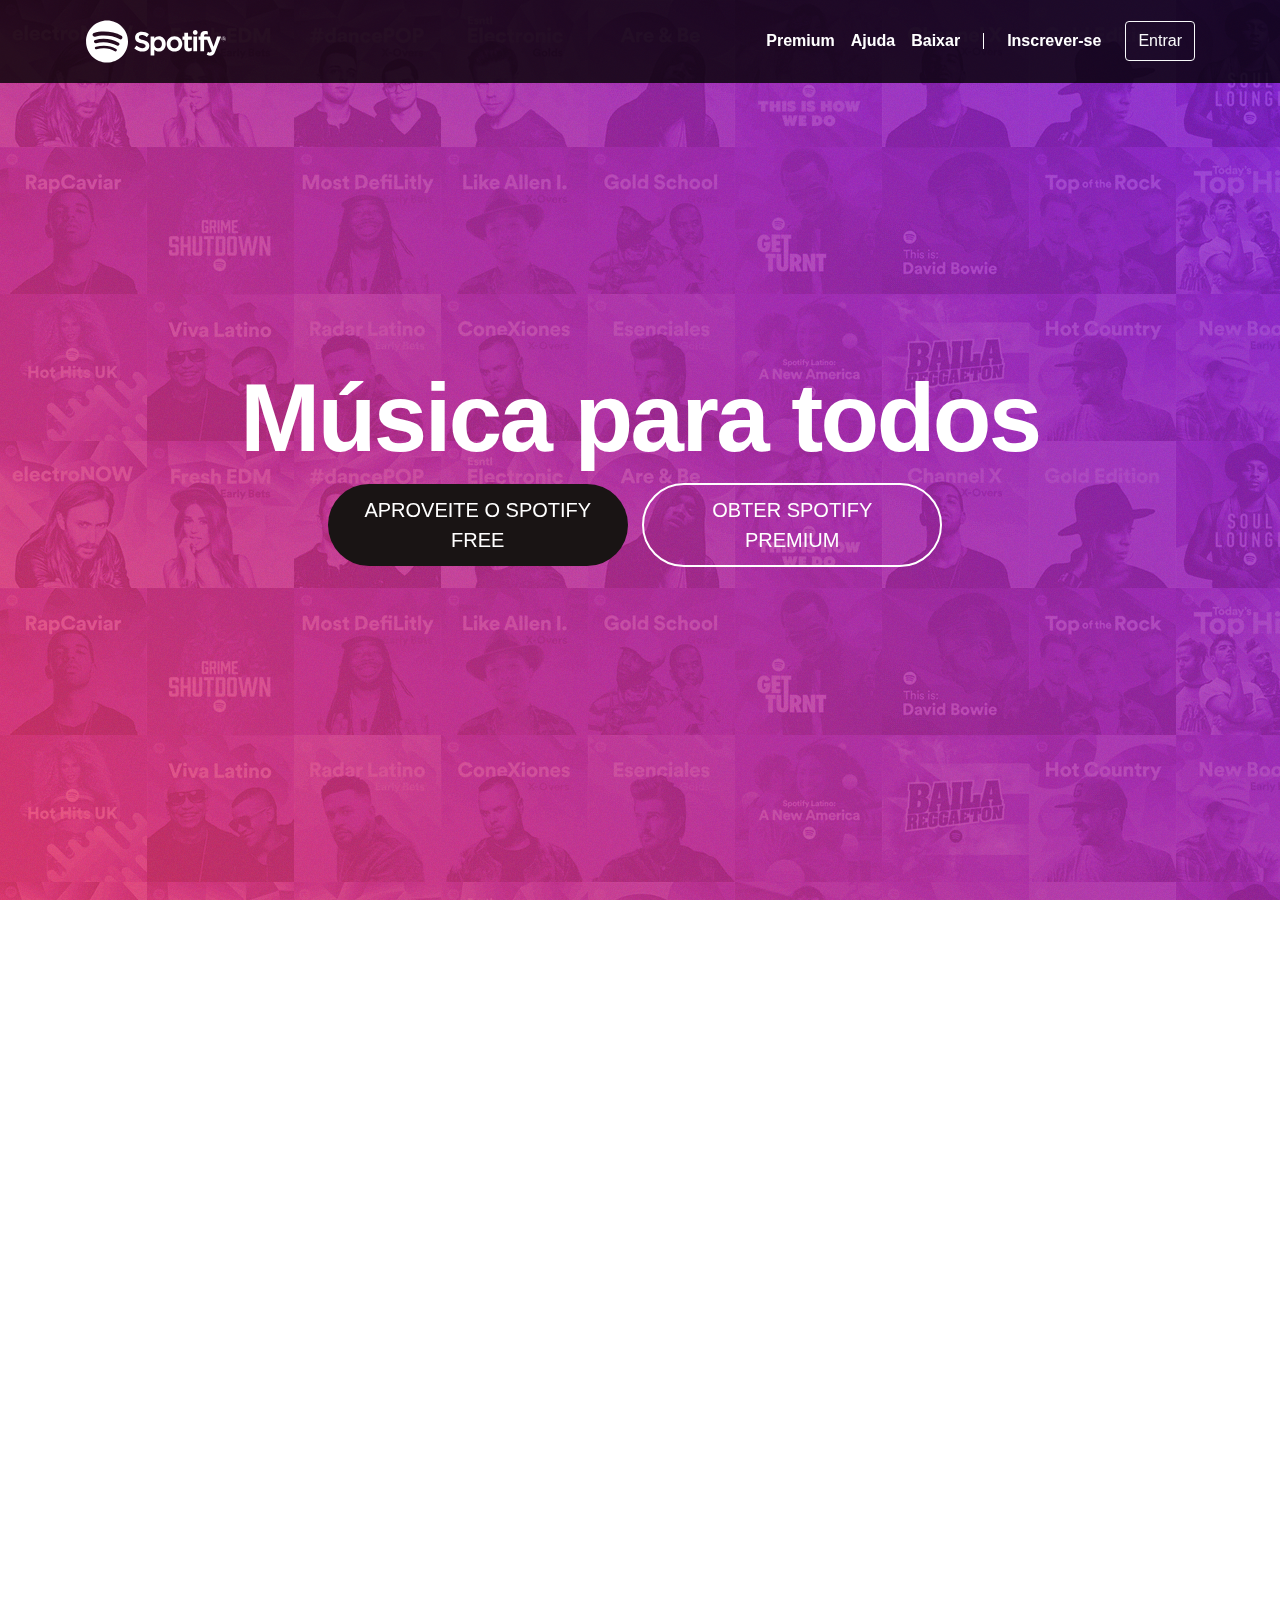
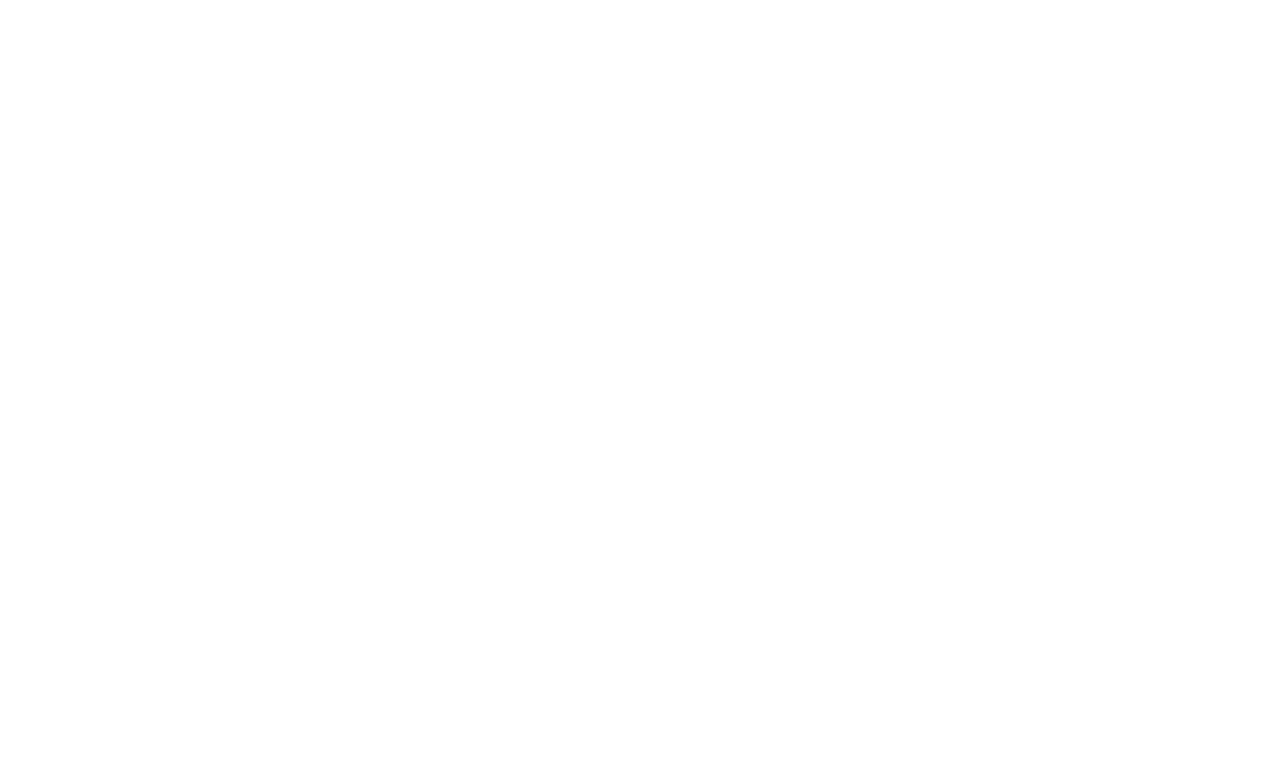
==== pages/index.html @ bf1ec8e9 "sign up page" ====
<!DOCTYPE html>
<html lang="pt-br">
  <head>
    <!-- Meta tags Obrigatórias -->
    <meta charset="utf-8">
    <meta name="viewport" content="width=device-width, initial-scale=1, shrink-to-fit=no">

    <!-- Bootstrap CSS -->
    <link rel="stylesheet" href="https://stackpath.bootstrapcdn.com/bootstrap/4.4.1/css/bootstrap.min.css" integrity="sha384-Vkoo8x4CGsO3+Hhxv8T/Q5PaXtkKtu6ug5TOeNV6gBiFeWPGFN9MuhOf23Q9Ifjh" crossorigin="anonymous">

    <link rel="stylesheet" href="../css/bootstrap.css">

    <!-- Font Awesome -->
    <link rel="stylesheet" href="https://use.fontawesome.com/releases/v5.3.1/css/all.css" integrity="sha384-mzrmE5qonljUremFsqc01SB46JvROS7bZs3IO2EmfFsd15uHvIt+Y8vEf7N7fWAU" crossorigin="anonymous">

    <!-- HTML5Shiv -->
    <!--[if lt IE 9]>
      <script src="https://oss.maxcdn.com/html5shiv/3.7.2/html5shiv.min.js"></script>
    <![endif]-->

    <!-- Estilo customizado -->
    <link rel="stylesheet" type="text/css" href="../css/index.css">

    <title>Música para todos - Spotify</title>
    <link rel="icon" href="../img/favicon.png">
  </head>
  <body>
    
    <header> <!-- Header begin -->

        <nav class="navbar navbar-expand-md navbar-light navbar-transparent navbar-mobile fixed-top"> <!-- Nav start -->

            <div class="container"> <!-- Container Start-->
    
                <a href="index.html" class="navbar-brand">
                    <img src="../img/spotify.svg" width="142" alt="Logo">
                </a>
    
                <button class="navbar-toggler" data-toggle="collapse" data-target="#main-nav">
                    <i class="fas fa-bars"></i>
                </button>
    
                <div class="collapse navbar-collapse" id="main-nav">
                    <ul class="navbar-nav ml-auto">
                        <li class="nav-item">
                            <a class="nav-link" href="">Premium</a>
                        </li>
                        <li class="nav-item">
                            <a class="nav-link" href="">Ajuda</a>
                        </li>
            
                        <li class="nav-item">
                            <a class="nav-link" href="">Baixar</a>
                        </li>
    
                        <li class="nav-item divisor d-none d-md-block">

                        </li>
                        
                        <li class="nav-item">
                            <a class="nav-link" href="">Inscrever-se</a>
                        </li>
                        
                        <button class="btn btn-outline-light ml-3">Entrar</button>
    
                        </li>
                    </ul>
                </div>
    
            </div> <!-- Container ends-->
                
        </nav> <!-- Nav end -->

    </header> <!-- Header ends -->

    <section id="home" class="d-flex"> <!-- home begin -->
        <div class="container align-self-center">
            <div class="row">
                <div class="col-md-12 capa mt-5">
                   
                    <div id="carousel-spotify" class="carousel slide" data-ride="carousel"> <!-- Carousel -->

                        <div class="carousel-inner"> <!-- Inner -->
                            <div class="carousel-item active">
                                <h1>Música para todos</h1>
                                <a href="signup.html" class="btn btn-custom btn-black btn-lg">
                                    Aproveite o Spotify Free
                                </a>
            
                                <a href="" class="btn btn-custom btn-white btn-lg">
                                    Obter Spotify Premium
                                </a>
                            </div>

                            <div class="carousel-item">
                                <h1>As melhores rádios</h1>          
                                <a href="" class="btn btn-custom btn-white btn-lg">
                                    <i class="fas fa-music"></i> Ouça agora
                                </a>
                            </div>
                        </div> <!-- Inner-->

                        <!-- Controles -->

                        <a href="#carousel-spotify" class="carousel-control-prev" data-slide="prev">
                            <i class="fas fa-angle-left fa-3x mr-auto"></i>
                        </a>

                        <a href="#carousel-spotify" class="carousel-control-next" data-slide="next">
                            <i class="fas fa-angle-right fa-3x ml-auto"></i>
                        </a>

                    </div> <!-- /Carousel-->

                </div>
            </div>
        </div>
    </section> <!-- home ends-->

    <section id="services" class="box"> <!-- Services -->
        <div class="container">
            <div class="row">

                <div class="col-md-6 d-none d-md-block"> <!-- Images -->
                    <div class="row albums">

                        <div class="col-md-6">
                            <img src="../img/img1.jpg" alt="Artist 1" class="img-fluid">
                        </div>
    
                        <div class="col-md-6">
                            <img src="../img/img2.jpg" alt="Artist 2" class="img-fluid">
                        </div>

                    </div>

                    <div class="row albums">

                        <div class="col-md-6">
                            <img src="../img/img3.jpg" alt="Artist 3" class="img-fluid">
                        </div>
    
                        <div class="col-md-6">
                            <img src="../img/img4.jpg" alt="Artist 4" class="img-fluid">
                        </div>

                    </div>

                </div> <!-- images end -->

                <div class="col-md-6"> <!-- Texts-->
                    <h2 class="">O que o Spotify tem?</h2>

                    <h3>Músicas</h3>
                    <p>O Spotify tem milhões de músicas. Escute seus sons favoritos, descubra novas músicas e reuna seus favoritos em um só lugar.</p>

                    <h3>Playlists</h3>
                    <p>No Spotify você encontra uma playlist para cada momento. Todas feitas por fanáticos e especialistas da música.</p>

                    <h3>Novos lançamentos</h3>
                    <p>Escute os novos lançamentos de singles e álbuns da semana e veja o que está bombando no top 50.</p>
                </div> <!-- Text ends -->

            </div>
        </div>

    </section> <!-- Services -->

    <section id="resources" class="box">
        <div class="container">
            <div class="row">

                <div class="col-md-4"> <!-- Texts-->

                    <h2>Fácil:</h2>
                    <h3>Buscar</h3>
                    <p>Já sabe o que quer escutar? É só procurar e apertar o play.</p>

                    <h3>Navegar</h3>
                    <p>Veja os novos lançamentos, o que está bombando nas paradas e as melhores playlists para o seu momento.</p>

                    <h3>Descobrir</h3>
                    <p>Curta músicas novas toda segunda-feira com uma playlist personalizada para você. Ou relaxe e curta uma das rádios.
                    </p>

                </div>

                <div class="col-md-8"> <!-- Images-->
                    <div class="row rotation">

                        <div class="col-md-6 d-none d-md-block">
                            <img src="../img/iphone1.png" alt="iphone" class="img-fluid">
                        </div>

                        <div class="col-md-6 d-none d-md-block">
                            <img src="../img/iphone2.png" alt="iphone 2" class="img-fluid">
                        </div>

                    </div>
                </div>

            </div>
        </div>
    </section>

    <footer>
        <div class="container">
            <div class="row d-flex justify-content-between">
                <div class="col-md-2">
                    <img src="../img/spotify.svg" alt="logo" width="142">
                </div>

                <div class="col-md-2">
                   <h4>Empresa</h4>
                   <ul class="navbar-nav">
                       <li><a href="">Sobre</a></li>
                       <li><a href="">Empregos</a></li>
                       <li><a href="">Imprensa</a></li>
                   </ul>
                </div>

                <div class="col-md-2">
                    <h4>Comunidades</h4>
                    <ul class="navbar-nav">
                        <li><a href="">Artistas</a></li>
                        <li><a href="">Desenvolvedores</a></li>
                        <li><a href="">Marcas</a></li>
                        <li><a href="">Investidores</a></li>
                        <li><a href="">Fornecedores</a></li>
                    </ul>
                </div>

                <div class="col-md-2">
                    <h4>Links úteis</h4>
                    <ul class="navbar-nav d-flex">
                        <li><a href="">Ajuda</a></li>
                        <li><a href="">Player da Web</a></li>
                        <li><a href="">Aplicativo móvel grátis</a></li>
                    </ul>
                </div>

                <div class="col-md-3 d-flex flex-column social">
                    <ul class= d-flex justify-content-end">
                        <li>
                            <a href="">
                                <img src="../img/facebook.png" alt="Facebook" width="45">
                            </a>
                        </li>

                        <li>
                            <a href="">
                                <img src="../img/twitter.png" alt="Twitter" width="45">
                            </a>
                        </li>

                        <li>
                            <a href="">
                                <img src="../img/instagram.png" alt="Instagram" width="45">
                            </a>
                        </li>
                    </ul>
                </div>
            </div>

        </div>
    </footer>

    <!-- JavaScript (Opcional) -->
    <!-- jQuery primeiro, depois Popper.js, depois Bootstrap JS -->
    <script src="https://code.jquery.com/jquery-3.3.1.slim.min.js" integrity="sha384-q8i/X+965DzO0rT7abK41JStQIAqVgRVzpbzo5smXKp4YfRvH+8abtTE1Pi6jizo" crossorigin="anonymous"></script>
    <script src="https://cdnjs.cloudflare.com/ajax/libs/popper.js/1.14.3/umd/popper.min.js" integrity="sha384-ZMP7rVo3mIykV+2+9J3UJ46jBk0WLaUAdn689aCwoqbBJiSnjAK/l8WvCWPIPm49" crossorigin="anonymous"></script>
    <script src="https://stackpath.bootstrapcdn.com/bootstrap/4.1.3/js/bootstrap.min.js" integrity="sha384-ChfqqxuZUCnJSK3+MXmPNIyE6ZbWh2IMqE241rYiqJxyMiZ6OW/JmZQ5stwEULTy" crossorigin="anonymous"></script>

  </body>
</html>
---- css/index.css ----
/*
* 
* @author Leonardo Marques
*/

/* LAYOUT 
************************/
body, html, #home {
    height: 100%;
    overflow-x: hidden;
}



body {
    background: url('../img/capa.png'),
                url('../img/ruido.png'),
                linear-gradient(50deg,#ff4169, #7c26f8);
    background-attachment: fixed;

}

/* Barra de navegação 
************************/
nav.navbar-transparent {
    padding: 15px 0px;
    background: rgba(0, 0, 0, 0.8);
}

.navbar-light .navbar-nav .nav-link {
    color: white;
}

.navbar-light .navbar-nav .nav-link:hover {
    color: #1db954;
}

header ul li a {
    font-weight: 700;
}

.navbar-light .navbar-toggler {
    color: white;
    border-color: rgba(255, 255, 255, 0.8);
}

.divisor {
    width: 1px;
    background: white;
    margin: 12px 15px;
}

/* Capa */

.capa {
    text-align: center;
}

.btn-custom {
    width: 300px;
    color: white;

    border-radius: 500px;
    -webkit-border-radius: 500px;
    -moz-border-radius: 500px;
    -ms-border-radius: 500px;
    -o-border-radius: 500px;

    text-transform: uppercase;

    transition: background 0.4s, color 0.4s;
    -webkit-transition: background 0.4s, color 0.4s;
    -moz-transition: background 0.4s, color 0.4s;
    -ms-transition: background 0.4s, color 0.4s;
    -o-transition: background 0.4s, color 0.4s;

    margin-top: 20px;
    margin-right: 10px;
    padding: 10px 20px;
}

.btn-black {
    background: #191414;
}

.btn-black:hover {
    background: rgb(77, 77, 77);
    color: #ffffff;
}

.btn-white {
    border: 2px solid white;
}

.btn-white:hover {
    background: #ffffff;
    color: #191414;
}

/* Content */
.box {
    padding-top: 20px;
    padding-bottom: 20px;
}
#services {
    background: white;
}

#services h2, h3 {
    color: #7c25f8;
}


#resources p {
    color: white;
    font-weight: 700;
}

#resources h3 {
    color: #9bf0e1;
}

#resources h2{
    color: white;
}


.albums {
    padding: 10px 0;
}

.rotation {
    transform: rotate(30deg);
    -webkit-transform: rotate(30deg);
    -moz-transform: rotate(30deg);
    -ms-transform: rotate(30deg);
    -o-transform: rotate(30deg);

    padding-left: 80px;
}


/* Footer */
footer {
    background: #191414;
    padding: 50px 0 20px 0;
    position: relative;
}

footer h4 {
    font-size: 12px;
    color: #919496;
    line-height: 16.8px;
    vertical-align: baseline;
    letter-spacing: 0.96px;

    font-weight: 900;
    text-transform: uppercase;
    text-decoration: rgb(145, 148, 150);
    text-align: start;
}

footer .navbar-nav a {
    color: white;
    line-height: 24px;
    font-size: 16px;

    font-weight: 600;

}

footer .navbar-nav a:hover {
    color: #1DB954;
    text-decoration: none;

}

footer ul {
    list-style: none;
}

footer ul li{
    float: right;
    padding-right: 10px;
}






/* FONTS */



#home h1 {
   font-family: Circular, Helvetica, Arial, sans-serif, IosFix;

   line-height: 73.6px;
   vertical-align: baseline;
   letter-spacing: -2.56px;
   word-spacing: 0px;

   font-weight: 900;
   color: white;
   text-align: center;
}

h2 {
    font-size: 3em;
    font-weight: 700;
    letter-spacing: -0.04em;
}

h3 {
    font-size: 2em;
    font-weight: 700;
    letter-spacing: -0.04em;
}

.borda {
    border: 1px solid red
}




/* Dispositivos extra small (telefones em modo retrato, com menos de 576px) */
@media (max-width: 575.98px) { 
    h1 {
        font-size:2.7em;
    }

    .btn-purple {
        margin-top: 0;
    }

    
 }

/* Dispositivos small (telefones em modo paisagem, com 576px ou mais)*/
@media (min-width: 576px) and (max-width: 767.98px) { 
    h1 {
        font-size: 3em;
    }

    
    

 }

/* Dispositivos médios (tablets com 768px ou mais) */
@media (min-width: 768px) and (max-width: 991.98px) { 
    h1 {
        font-size: 4em;

    }

    #resources .row .col-md-8 .row {
        margin-top: 125px;
    }

    footer .social {
        -ms-flex: 0 0 100%;
        flex: 0 0 100%;
        max-width: 100%;
        justify-content: start;
    }

    footer .social img {
        width: 30px;
    }

 }

/* Dispositivos large (desktops com 992px ou mais) */
@media (min-width: 992px) and (max-width: 1199.98px) { 
    h1 {
        font-size: 5em;
    }
 }

/* Dispositivos extra large (desktops grandes com 1200px ou mais) */
@media (min-width: 1200px) { 
    h1 {
        font-size: 6em;
    }
 }

/* Breakpoints - medium devices */

@media (max-width: 767.98px) { 

    header .navbar-brand img {
        width: 100px;
        margin-left: 1rem;
    }
    
    nav.navbar-mobile {
        padding: 6px;
        background: #191414;
    }

    header button.navbar-toggler {
        align-self: center;
        margin-right: 1rem;
    }

    header button.navbar-toggler:hover {
        outline: none;
    }

    header button.btn{
        margin-bottom: 5px;

    }
    

    header ul li a {
        margin-left: 1.5rem;
    }

    .navbar-light .navbar-toggler {
        color: white;
        border: none;
    }

    .navbar-light .navbar-nav .nav-link:hover {
        color: #1db954;
    }

    footer .col-md-2 {
        margin-top: 10px;
    }

    footer .col-md-2 img {
        width: 100px;
        padding-bottom: 15px;
    }

    footer .social img {
        margin-top: 15px;
        width: 30px;
    }


 }
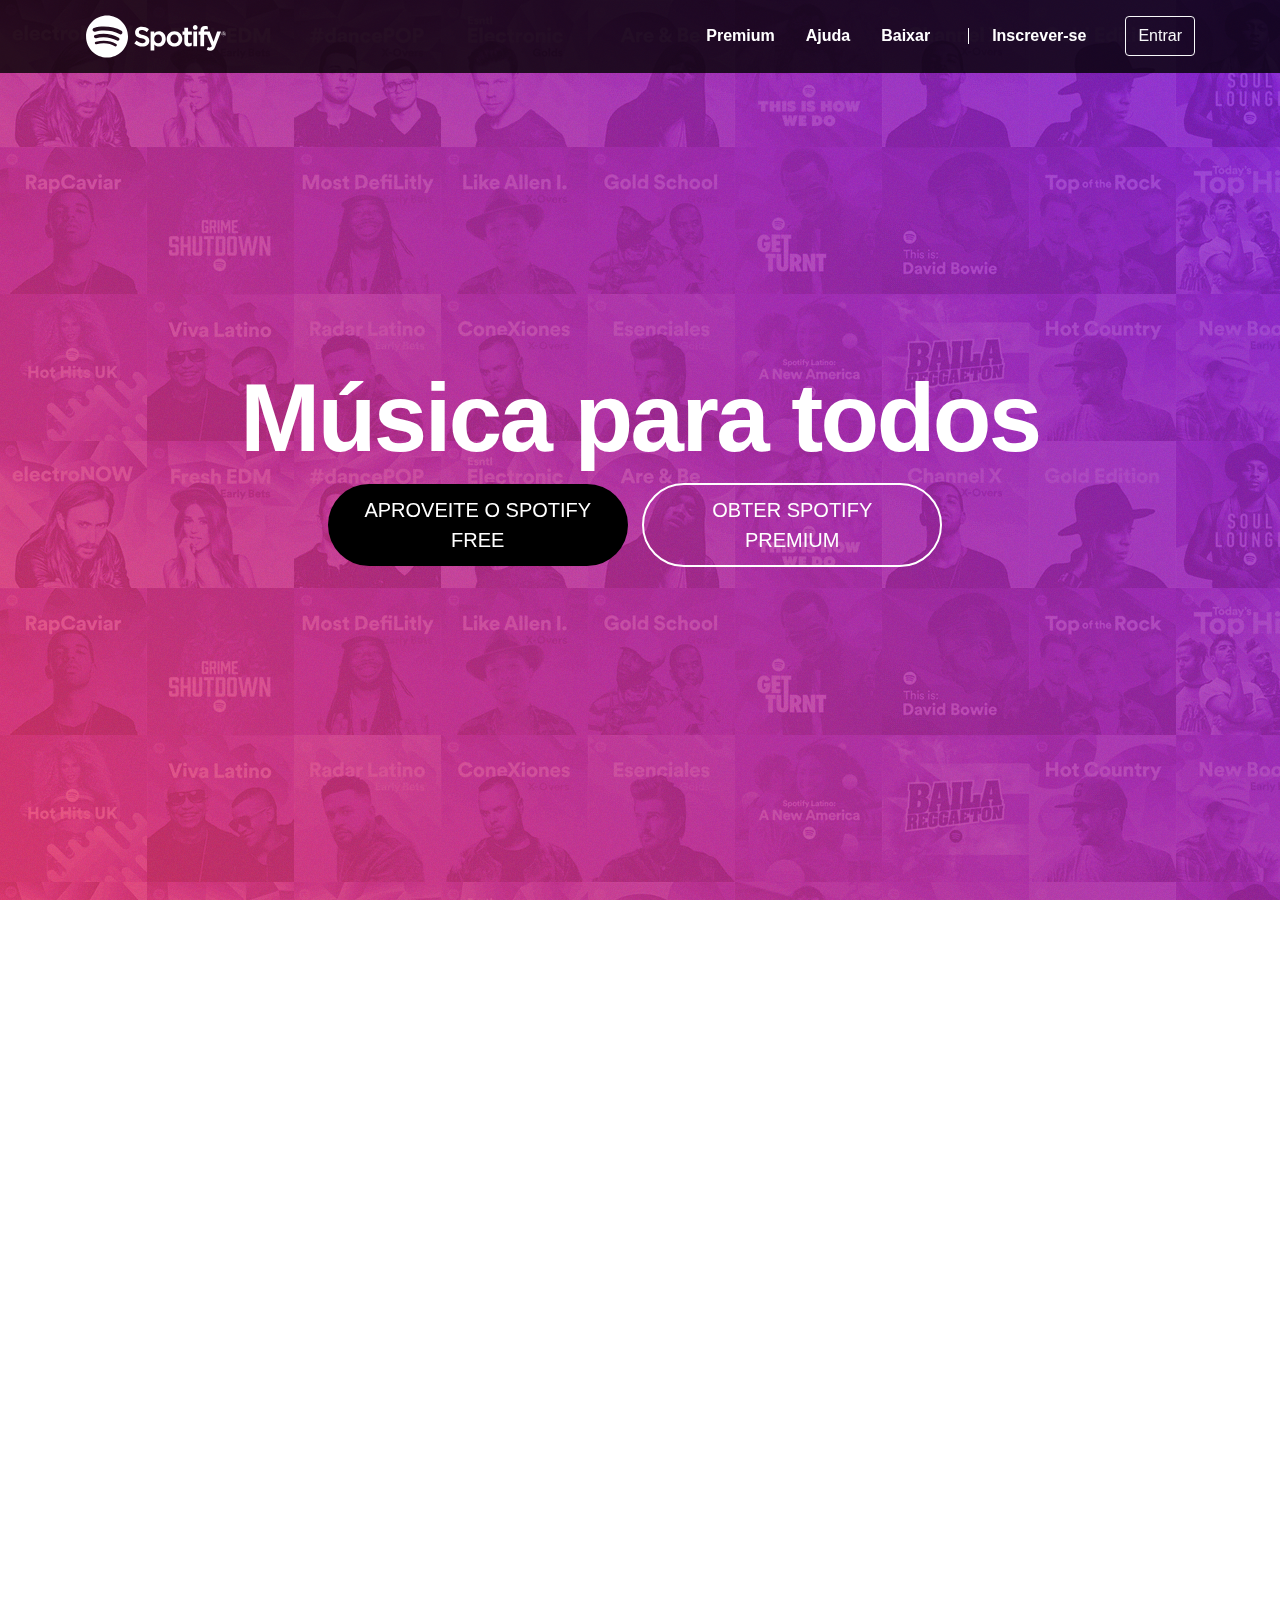
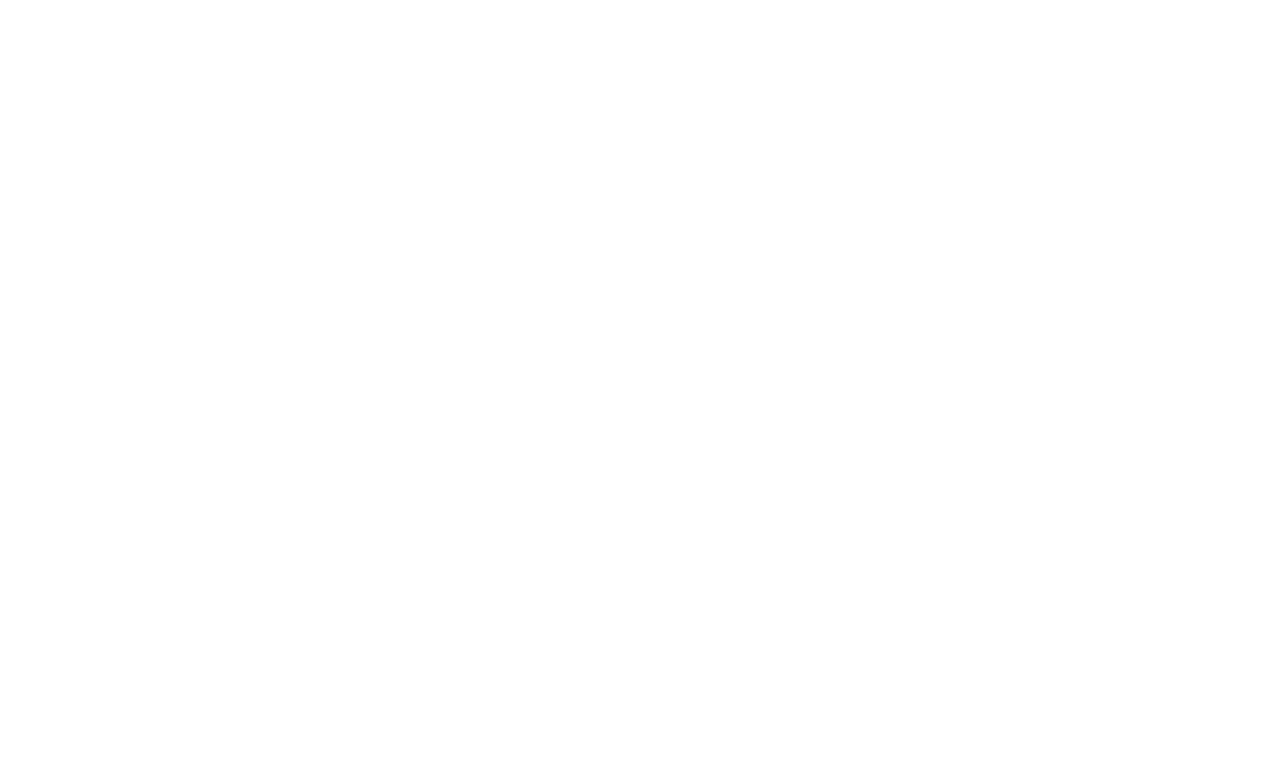
==== commit 62f042b2: "mudanças no layout" ====
--- a/pages/index.html
+++ b/pages/index.html
@@ -58,7 +58,7 @@
                         </li>
                         
                         <li class="nav-item">
-                            <a class="nav-link" href="">Inscrever-se</a>
+                            <a class="nav-link" href="signup.html">Inscrever-se</a>
                         </li>
                         
                         <button class="btn btn-outline-light ml-3">Entrar</button>
@@ -149,7 +149,7 @@
                 </div> <!-- images end -->
 
                 <div class="col-md-6"> <!-- Texts-->
-                    <h2 class="">O que o Spotify tem?</h2>
+                    <h2 class="title">O que o Spotify tem?</h2>
 
                     <h3>Músicas</h3>
                     <p>O Spotify tem milhões de músicas. Escute seus sons favoritos, descubra novas músicas e reuna seus favoritos em um só lugar.</p>
@@ -203,7 +203,7 @@
         </div>
     </section>
 
-    <footer>
+    <footer> <!-- Footer -->
         <div class="container">
             <div class="row d-flex justify-content-between">
                 <div class="col-md-2">
@@ -262,8 +262,8 @@
                 </div>
             </div>
 
-        </div>
-    </footer>
+        </div> <!-- /Container -->
+    </footer> <!-- /Footer -->
 
     <!-- JavaScript (Opcional) -->
     <!-- jQuery primeiro, depois Popper.js, depois Bootstrap JS -->
--- a/css/index.css
+++ b/css/index.css
@@ -23,7 +23,7 @@
 /* Barra de navegação 
 ************************/
 nav.navbar-transparent {
-    padding: 15px 0px;
+    padding: 10px 0px;
     background: rgba(0, 0, 0, 0.8);
 }
 
@@ -33,6 +33,10 @@
 
 .navbar-light .navbar-nav .nav-link:hover {
     color: #1db954;
+}
+
+.nav-item {
+    margin-right: 15px;
 }
 
 header ul li a {
@@ -80,7 +84,7 @@
 }
 
 .btn-black {
-    background: #191414;
+    background: #000;
 }
 
 .btn-black:hover {
@@ -94,7 +98,7 @@
 
 .btn-white:hover {
     background: #ffffff;
-    color: #191414;
+    color: #000;
 }
 
 /* Content */
@@ -142,7 +146,7 @@
 
 /* Footer */
 footer {
-    background: #191414;
+    background: #000;
     padding: 50px 0 20px 0;
     position: relative;
 }
@@ -184,14 +188,7 @@
     padding-right: 10px;
 }
 
-
-
-
-
-
 /* FONTS */
-
-
 
 #home h1 {
    font-family: Circular, Helvetica, Arial, sans-serif, IosFix;
@@ -222,8 +219,18 @@
     border: 1px solid red
 }
 
-
-
+.title {
+    text-align: center;
+}
+
+.title::after {
+    content: '';
+    display: block;
+    height: 1px;
+    width: 80%;
+    background-color: currentColor;
+    margin: 20px auto;
+}
 
 /* Dispositivos extra small (telefones em modo retrato, com menos de 576px) */
 @media (max-width: 575.98px) { 
@@ -234,7 +241,6 @@
     .btn-purple {
         margin-top: 0;
     }
-
     
  }
 
@@ -243,13 +249,10 @@
     h1 {
         font-size: 3em;
     }
-
-    
-    
-
  }
 
 /* Dispositivos médios (tablets com 768px ou mais) */
+
 @media (min-width: 768px) and (max-width: 991.98px) { 
     h1 {
         font-size: 4em;
@@ -291,6 +294,8 @@
 
 @media (max-width: 767.98px) { 
 
+    /* header */
+
     header .navbar-brand img {
         width: 100px;
         margin-left: 1rem;
@@ -298,7 +303,7 @@
     
     nav.navbar-mobile {
         padding: 6px;
-        background: #191414;
+        background: #000;
     }
 
     header button.navbar-toggler {
@@ -329,6 +334,8 @@
         color: #1db954;
     }
 
+    /* foooter */
+
     footer .col-md-2 {
         margin-top: 10px;
     }
@@ -343,6 +350,10 @@
         width: 30px;
     }
 
-
- }
-
+    /* Carousel */
+    .carousel-inner .carousel-item a{
+        font-size: 16px;
+        width: 60%;
+     
+    }
+ }
